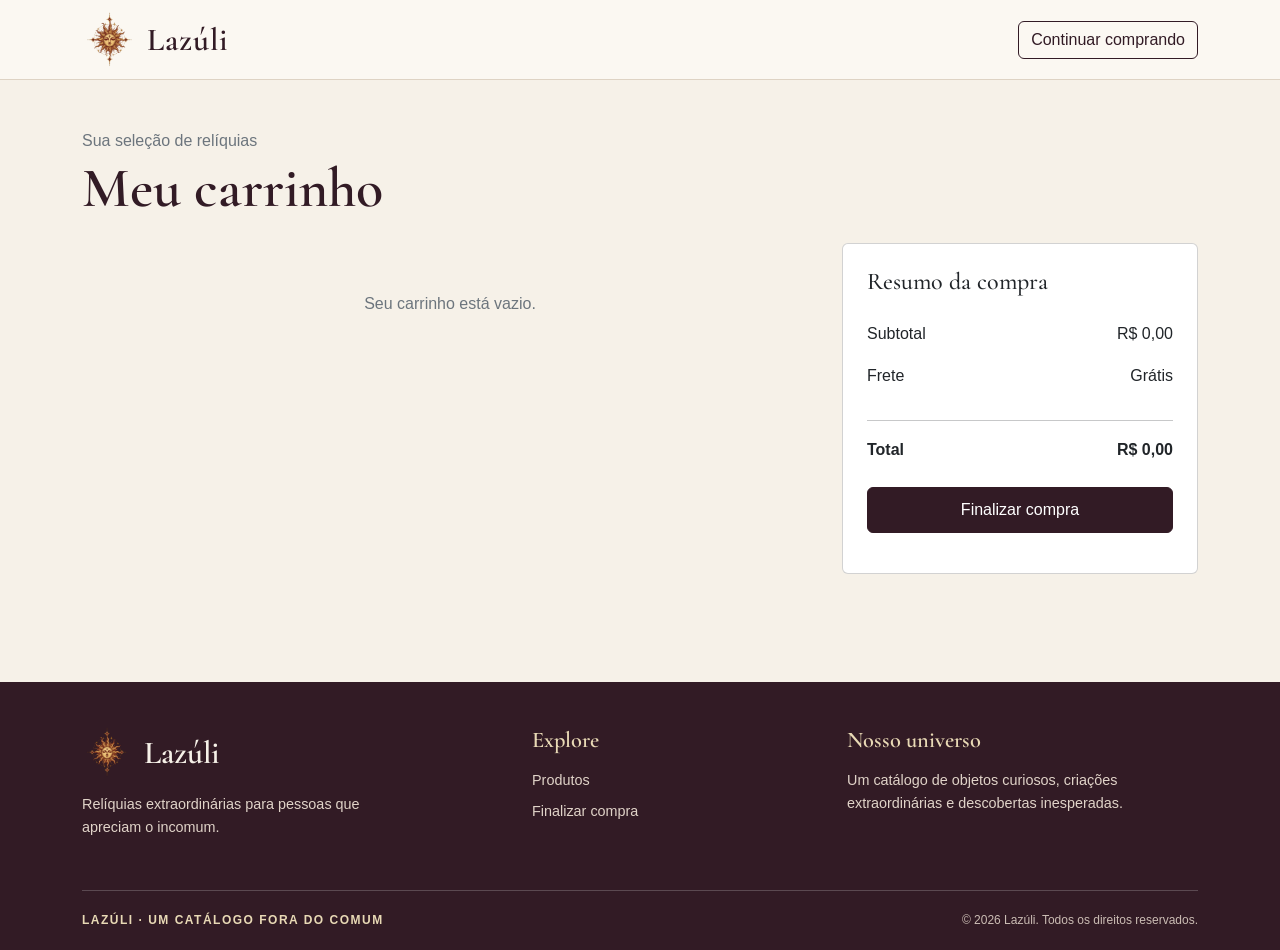
==== web/carrinho.html @ 94af98b0 "modificaões" ====
<!doctype html>
<html lang="pt-BR">

<head>
  <meta charset="utf-8">
  <meta name="viewport" content="width=device-width, initial-scale=1">

  <meta
    name="description"
    content="Revise sua seleção de relíquias extraordinárias e finalize sua compra na Lazúli.">

  <title>Carrinho | Lazúli</title>

  <link href="https://cdn.jsdelivr.net/npm/bootstrap@5.3.3/dist/css/bootstrap.min.css" rel="stylesheet">

  <link rel="stylesheet" href="css/styles.css">

  <link rel="preconnect" href="https://fonts.googleapis.com">
  <link rel="preconnect" href="https://fonts.gstatic.com" crossorigin>

  <link href="https://fonts.googleapis.com/css2?family=Cormorant+Garamond:ital,wght@0,600;0,700;1,600&display=swap" rel="stylesheet">
</head>

<body>

  <a class="skip-link" href="#conteudo">Pular para o conteúdo principal</a>

  <!-- CABEÇALHO -->
  <header class="site-header">

    <nav class="navbar navbar-expand-lg" aria-label="Navegação principal">

      <div class="container">

        <a class="brand-lockup navbar-brand" href="index.html">

          <img
            class="logo-lazuli"
            src="imagem loja escola/logo.png"
            alt="Lazúli">

          <span class="brand-name">Lazúli</span>

        </a>

        <a href="index.html" class="btn btn-outline-dark">
          Continuar comprando
        </a>

      </div>

    </nav>

  </header>

  <!-- CONTEÚDO PRINCIPAL -->
  <main id="conteudo" class="container py-5">

    <div class="mb-4">

      <p class="text-secondary mb-1">
        Sua seleção de relíquias
      </p>

      <h1>Meu carrinho</h1>

    </div>

    <div class="row g-4">

      <!-- LISTA DE PRODUTOS -->
      <section class="col-lg-8" aria-label="Produtos adicionados ao carrinho">

        <div id="listaCarrinho">

          <!-- Os produtos serão exibidos pelo JavaScript -->

        </div>

        <p
          id="carrinhoVazio"
          class="text-secondary text-center py-5">

          Seu carrinho está vazio.

        </p>

      </section>

      <!-- RESUMO DA COMPRA -->
      <aside class="col-lg-4" aria-labelledby="tituloResumo">

        <div class="card p-4">

          <h2 class="h4 mb-4" id="tituloResumo">
            Resumo da compra
          </h2>

          <div class="d-flex justify-content-between mb-3">

            <span>Subtotal</span>

            <span id="subtotalCarrinho">R$ 0,00</span>

          </div>

          <div class="d-flex justify-content-between mb-3">

            <span>Frete</span>

            <span>Grátis</span>

          </div>

          <hr>

          <div class="d-flex justify-content-between mb-4">

            <strong>Total</strong>

            <strong id="totalCarrinho">R$ 0,00</strong>

          </div>

          <button
            type="button"
            class="btn btn-dark w-100"
            id="finalizarCompra">

            Finalizar compra

          </button>

          <p
            id="feedbackCarrinho"
            class="small text-secondary mt-3 mb-0"
            role="status"
            aria-live="polite">
          </p>

        </div>

      </aside>

    </div>

  </main>

   <!-- RODAPÉ -->

  <footer class="site-footer">

    <div class="container">

      <div class="footer-main">

        <div class="footer-brand">

          <a href="index.html" class="footer-logo">

            <img
              src="imagem loja escola/logo.png"
              alt="">

            <span>Lazúli</span>

          </a>

          <p>
            Relíquias extraordinárias para pessoas
            que apreciam o incomum.
          </p>

        </div>

        <div class="footer-navigation">

          <h3>Explore</h3>

          <a href="index.html">Produtos</a>
          <a href="checkout.html">Finalizar compra</a>

        </div>

        <div class="footer-about">

          <h3>Nosso universo</h3>

          <p>
            Um catálogo de objetos curiosos,
            criações extraordinárias e descobertas inesperadas.
          </p>

        </div>

      </div>

      <div class="footer-bottom">

        <p>LAZÚLI · UM CATÁLOGO FORA DO COMUM</p>

        <span>© 2026 Lazúli. Todos os direitos reservados.</span>

      </div>

    </div>

  </footer>
  <script src="js/cart.js"></script>

</body>
</html>
---- web/css/styles.css ----
/* ========================================
   LAZÚLI — ESTILIZAÇÃO GERAL
======================================== */

:root {
    --surface: #f6f1e8;
    --surface-light: #fbf8f2;
    --surface-dark: #e9dfd0;

    --ink: #2d2422;
    --muted: #766b63;

    --border: #ded3c4;

    --accent: #702c36;
    --accent-dark: #321b25;
    --accent-soft: #e8d9b5;

    --white: #ffffff;

    --footer-bg: #321b25;
    --footer-text: #f6f1e8;
}

* {
    box-sizing: border-box;
}

html {
    scroll-behavior: smooth;
}

body {
    margin: 0;
    background-color: var(--surface);
    color: var(--ink);
    font-family: Arial, Helvetica, sans-serif;
    line-height: 1.6;
}

img {
    max-width: 100%;
}

a {
    color: var(--accent);
    text-decoration: none;
}

a:hover {
    color: var(--accent-dark);
}

button,
input,
select,
textarea {
    font: inherit;
}


/* ========================================
   ACESSIBILIDADE
======================================== */

.skip-link {
    position: absolute;
    top: -100px;
    left: 15px;
    z-index: 1000;

    padding: 10px 16px;

    background-color: var(--accent-dark);
    color: var(--white);

    border-radius: 4px;
}

.skip-link:focus {
    top: 15px;
}


/* ========================================
   CABEÇALHO E NAVEGAÇÃO
======================================== */

.site-header {
    background-color: var(--surface-light);
    border-bottom: 1px solid var(--border);
}

.site-header .navbar {
    padding: 12px 0;
}

.site-header .container {
    display: flex;
    align-items: center;
    justify-content: space-between;
}

.brand-lockup {
    display: inline-flex;
    align-items: center;
    gap: 10px;

    margin: 0;
    padding: 0;
}

.logo-lazuli {
    display: flex;
    align-items: center;
    justify-content: center;

    flex-shrink: 0;

    width: 55px;
    height: 55px;

    object-fit: contain;
}

/* Funciona tanto com o logo dentro de um span
   quanto com a imagem recebendo a classe diretamente. */

img.logo-lazuli,
.logo-lazuli img {
    display: block;

    width: 55px;
    height: 55px;

    object-fit: contain;
}

.brand-name {
    color: var(--accent-dark);

    font-family: "Cormorant Garamond", Georgia, serif;
    font-size: 2rem;
    font-weight: 600;

    letter-spacing: 1px;
    line-height: 1;
}

.site-header .nav-link {
    color: var(--accent-dark);
    font-size: 0.95rem;
    font-weight: 500;

    transition: color 0.2s ease;
}

.site-header .nav-link:hover {
    color: var(--accent);
}


/* ========================================
   TÍTULOS E TEXTOS
======================================== */

h1,
h2,
h3,
h4,
h5 {
    color: var(--accent-dark);

    font-family: "Cormorant Garamond", Georgia, serif;
    font-weight: 600;
}

h1 {
    font-size: clamp(2.2rem, 5vw, 3.5rem);
    line-height: 1.1;
}

h2 {
    font-size: clamp(1.8rem, 4vw, 2.5rem);
}

p {
    color: var(--muted);
}

.eyebrow {
    margin-bottom: 8px;

    color: var(--accent);

    font-size: 0.75rem;
    font-weight: 700;

    letter-spacing: 2px;
    text-transform: uppercase;
}


/* ========================================
   DESTAQUE / HERO
======================================== */

.hero {
    padding: 75px 0;

    background-color: var(--surface-dark);
}

.hero h1 {
    max-width: 650px;
    margin-bottom: 20px;
}

.hero p {
    max-width: 550px;
    font-size: 1.05rem;
}

.hero .btn {
    margin-top: 15px;
}


/* ========================================
   BOTÕES
======================================== */

.btn-dark {
    padding: 10px 22px;

    background-color: var(--accent-dark);
    border: 1px solid var(--accent-dark);

    color: var(--white);

    transition:
        background-color 0.2s ease,
        border-color 0.2s ease,
        transform 0.2s ease;
}

.btn-dark:hover {
    background-color: var(--accent);
    border-color: var(--accent);

    color: var(--white);

    transform: translateY(-2px);
}

.btn-outline-dark {
    color: var(--accent-dark);
    border-color: var(--accent-dark);
}

.btn-outline-dark:hover {
    background-color: var(--accent-dark);
    border-color: var(--accent-dark);
    color: var(--white);
}


/* ========================================
   FILTROS E PESQUISA
======================================== */

.filter-area {
    margin-bottom: 30px;
}

.filter-area .form-control,
.filter-area .form-select {
    min-height: 45px;

    background-color: var(--surface-light);
    border: 1px solid var(--border);
    border-radius: 5px;
}

.filter-area .form-control:focus,
.filter-area .form-select:focus {
    border-color: var(--accent);
    box-shadow: 0 0 0 0.2rem rgba(112, 44, 54, 0.12);
}


/* ========================================
   CARDS DE PRODUTOS
======================================== */

.product-card {
    height: 100%;

    overflow: hidden;

    background-color: var(--surface-light);

    border: 1px solid var(--border);
    border-radius: 8px;

    transition:
        transform 0.25s ease,
        box-shadow 0.25s ease;
}

.product-card:hover {
    transform: translateY(-5px);

    box-shadow: 0 8px 20px rgba(45, 36, 34, 0.09);
}

.product-card .card-body {
    padding: 22px;
}

.product-card h3 {
    margin-bottom: 10px;
}

.product-card p {
    font-size: 0.95rem;
}

.product-card .small {
    color: var(--accent) !important;

    font-size: 0.75rem;
    font-weight: 700;

    letter-spacing: 1px;
    text-transform: uppercase;
}

.product-card .btn {
    margin-top: 8px;
}


/* ========================================
   ILUSTRAÇÕES DOS PRODUTOS
======================================== */

.product-illustration {
    min-height: 220px;

    display: flex;
    align-items: center;
    justify-content: center;

    background-color: #f0e8dc;

    font-size: 5rem;
}


/* ========================================
   PÁGINA DE DETALHES DO PRODUTO
======================================== */

.product-page {
    padding-top: 35px;
    padding-bottom: 70px;
}

.product-detail-illustration {
    width: 100%;
    height: 450px;
    min-height: 350px;

    display: flex;
    align-items: center;
    justify-content: center;

    padding: 25px;

    overflow: hidden;

    background-color: #f0e8dc;

    border: 1px solid var(--border);
    border-radius: 8px;
}

.product-detail-illustration img {
    display: block;

    width: auto;
    height: auto;

    max-width: 100%;
    max-height: 100%;

    object-fit: contain;
}

.product-information {
    padding: 5px 0;
}

.product-title {
    margin-bottom: 18px;

    color: var(--accent-dark);

    font-size: clamp(2.3rem, 4vw, 3.4rem);
    line-height: 1.1;
}

.product-description {
    max-width: 550px;

    margin: 20px 0;

    font-size: 1.05rem;
    line-height: 1.8;
}

.price {
    margin: 15px 0;

    color: var(--accent);
    font-size: 1.25rem;
    font-weight: 700;
}

.price-large {
    margin: 20px 0;

    color: var(--accent);

    font-size: 2rem;
    font-weight: 700;
}


/* ========================================
   DETALHES E INFORMAÇÕES DO PRODUTO
======================================== */

.product-details {
    margin-top: 35px;
}

.product-details h2 {
    margin-bottom: 18px;
    font-size: 1.7rem;
}

.product-detail-item {
    padding: 15px 0;

    border-bottom: 1px solid var(--border);
}

.product-detail-item h3 {
    margin-bottom: 5px;

    font-family: Arial, Helvetica, sans-serif;
    font-size: 0.9rem;
    font-weight: 700;
}

.product-detail-item p {
    margin: 0;
    font-size: 0.95rem;
}


/* ========================================
   COMPRA E QUANTIDADE
======================================== */

.product-purchase {
    margin-top: 30px;
    padding-top: 25px;

    border-top: 1px solid var(--border);
}

.quantity-field {
    max-width: 120px;
    min-height: 45px;

    background-color: var(--surface-light);
    border: 1px solid var(--border);
    border-radius: 5px;
}

.quantity-field:focus {
    border-color: var(--accent);
    box-shadow: 0 0 0 0.2rem rgba(112, 44, 54, 0.12);
}

.product-buy-button {
    width: 100%;
    max-width: 350px;

    padding: 13px 25px;

    background-color: var(--accent-dark);
    border: 1px solid var(--accent-dark);

    color: var(--white);
    font-weight: 600;

    transition: background-color 0.2s ease;
}

.product-buy-button:hover {
    background-color: var(--accent);
    color: var(--white);
}

#produtoFeedback {
    color: var(--accent);
    font-size: 0.9rem;
}


/* ========================================
   FORMULÁRIOS
======================================== */

.form-label {
    color: var(--ink);
    font-weight: 600;
}

.form-control,
.form-select {
    min-height: 45px;

    background-color: var(--surface-light);
    border: 1px solid var(--border);

    border-radius: 5px;
}

.form-control:focus,
.form-select:focus {
    background-color: var(--surface-light);

    border-color: var(--accent);

    box-shadow: 0 0 0 0.2rem rgba(112, 44, 54, 0.12);
}

textarea.form-control {
    min-height: 110px;
}

fieldset {
    border: 0;
}

legend {
    color: var(--accent-dark);
    font-family: "Cormorant Garamond", Georgia, serif;
    font-weight: 600;
}


/* ========================================
   CHECKOUT E RESUMO DA COMPRA
======================================== */

.checkout-summary {
    padding: 25px;

    background-color: var(--surface-light);

    border: 1px solid var(--border);
    border-radius: 8px;
}

.checkout-summary h2 {
    margin-bottom: 20px;
    font-size: 1.7rem;
}

.summary-item {
    display: flex;
    align-items: center;
    justify-content: space-between;
    gap: 15px;

    padding: 15px 0;

    border-bottom: 1px solid var(--border);
}

.summary-item:last-child {
    border-bottom: 0;
}

.summary-item p {
    margin: 0;
}

.summary-total {
    display: flex;
    align-items: center;
    justify-content: space-between;

    margin-top: 20px;
    padding-top: 15px;

    border-top: 1px solid var(--border);

    color: var(--accent-dark);
    font-size: 1.2rem;
    font-weight: 700;
}


/* ========================================
   OBSERVAÇÕES E MENSAGENS
======================================== */

.note,
.info-box {
    padding: 18px;

    background-color: var(--surface-dark);

    border-left: 4px solid var(--accent);

    border-radius: 4px;
}

.note p,
.info-box p {
    margin: 0;
}


/* ========================================
   PÁGINA DE SUCESSO
======================================== */

.success-panel {
    max-width: 750px;

    padding: 45px 35px;

    background-color: var(--surface-light);

    border: 1px solid var(--border);
    border-radius: 10px;
}

.success-icon {
    width: 65px;
    height: 65px;

    display: flex;
    align-items: center;
    justify-content: center;

    margin: 0 auto 25px;

    background-color: var(--accent-soft);
    border-radius: 50%;

    color: var(--accent-dark);
    font-size: 2rem;
    font-weight: 700;
}

.success-panel h1 {
    margin-bottom: 20px;
}

.success-panel .lead {
    margin-bottom: 30px;
}

.order-data {
    margin: 30px 0;
    padding: 20px;

    background-color: var(--surface);

    border-radius: 6px;

    text-align: left;
}

.order-data div {
    display: flex;
    justify-content: space-between;
    gap: 20px;

    padding: 12px 0;

    border-bottom: 1px solid var(--border);
}

.order-data div:last-child {
    border-bottom: 0;
}

.order-data dt {
    color: var(--muted);
    font-weight: 500;
}

.order-data dd {
    margin: 0;

    color: var(--accent-dark);
    font-weight: 700;

    text-align: right;
}


/* ========================================
   RODAPÉ
======================================== */

.site-footer {
    margin-top: 60px;
    padding: 45px 0 20px;

    background-color: var(--footer-bg);
    color: var(--footer-text);
}

.site-footer p,
.site-footer span {
    color: var(--footer-text);
}

.footer-main {
    display: grid;
    grid-template-columns: 1.5fr 1fr 1.3fr;
    gap: 45px;

    padding-bottom: 35px;
}

.footer-brand,
.footer-navigation,
.footer-about {
    display: flex;
    flex-direction: column;
    align-items: flex-start;
}

.footer-logo {
    display: flex;
    align-items: center;
    gap: 12px;

    margin-bottom: 15px;

    color: var(--footer-text);

    font-family: "Cormorant Garamond", Georgia, serif;
    font-size: 2rem;
    font-weight: 600;
}

.footer-logo img {
    width: 50px;
    height: 50px;

    object-fit: contain;
}

.footer-brand p,
.footer-about p {
    max-width: 300px;

    color: #e0d3c8;
    font-size: 0.9rem;
}

.footer-navigation h3,
.footer-about h3 {
    margin-bottom: 15px;

    color: var(--accent-soft);

    font-family: "Cormorant Garamond", Georgia, serif;
    font-size: 1.4rem;
}

.footer-navigation a {
    margin-bottom: 8px;

    color: #e0d3c8;
    font-size: 0.9rem;

    transition: color 0.2s ease;
}

.footer-navigation a:hover {
    color: var(--accent-soft);
}

.footer-bottom {
    display: flex;
    justify-content: space-between;
    align-items: center;
    gap: 20px;

    padding-top: 20px;

    border-top: 1px solid rgba(255, 255, 255, 0.2);
}

.footer-bottom p {
    margin: 0;

    color: var(--accent-soft);

    font-size: 0.75rem;
    font-weight: 700;

    letter-spacing: 1.5px;
}

.footer-bottom span {
    color: #cbbdb4;
    font-size: 0.75rem;
}


/* ========================================
   CARROSSEL
======================================== */

.carousel {
    overflow: hidden;
    border-radius: 8px;
}

.carousel img {
    width: 100%;
    height: 420px;

    object-fit: cover;
}

.carousel-control-prev-icon,
.carousel-control-next-icon {
    filter: drop-shadow(0 1px 3px rgba(0, 0, 0, 0.5));
}


/* ========================================
   RESPONSIVIDADE — TABLETS
======================================== */

@media (max-width: 991px) {

    .hero {
        padding: 55px 0;
    }

    .product-detail-illustration {
        height: 380px;
    }

    .footer-main {
        grid-template-columns: 1fr 1fr;
        gap: 35px;
    }

    .footer-brand {
        grid-column: 1 / -1;
    }

}


/* ========================================
   RESPONSIVIDADE — CELULARES
======================================== */

@media (max-width: 576px) {

    body {
        font-size: 0.95rem;
    }

    .site-header .navbar {
        padding: 10px 0;
    }

    .brand-lockup {
        gap: 7px;
    }

    .logo-lazuli,
    img.logo-lazuli,
    .logo-lazuli img {
        width: 45px;
        height: 45px;
    }

    .brand-name {
        font-size: 1.7rem;
    }

    .site-header .nav-link {
        font-size: 0.85rem;
    }

    .hero {
        padding: 40px 0;
    }

    .product-illustration {
        min-height: 180px;
    }

    .product-detail-illustration {
        height: 290px;
        min-height: 250px;

        padding: 15px;
    }

    .product-detail-illustration img {
        max-height: 260px;
    }

    .product-title {
        font-size: 2.3rem;
    }

    .product-description {
        font-size: 0.95rem;
    }

    .price-large {
        font-size: 1.7rem;
    }

    .product-buy-button {
        max-width: 100%;
    }

    .success-panel {
        padding: 30px 18px;
    }

    .order-data {
        padding: 15px;
    }

    .order-data div {
        flex-direction: column;
        gap: 3px;
    }

    .order-data dd {
        text-align: left;
    }

    .footer-main {
        grid-template-columns: 1fr;
        gap: 30px;
    }

    .footer-brand {
        grid-column: auto;
    }

    .footer-bottom {
        flex-direction: column;
        align-items: flex-start;
        gap: 8px;
    }

    .carousel img {
        height: 250px;
    }

}


/* ========================================
   ACESSIBILIDADE — MOVIMENTO
======================================== */

@media (prefers-reduced-motion: reduce) {

    *,
    *::before,
    *::after {
        scroll-behavior: auto !important;
        transition-duration: 0.01ms !important;
        animation-duration: 0.01ms !important;
        animation-iteration-count: 1 !important;
    }

}


/* ========================================
   FOCO VISÍVEL
======================================== */

:focus-visible {
    outline: 3px solid var(--accent);
    outline-offset: 3px;
}
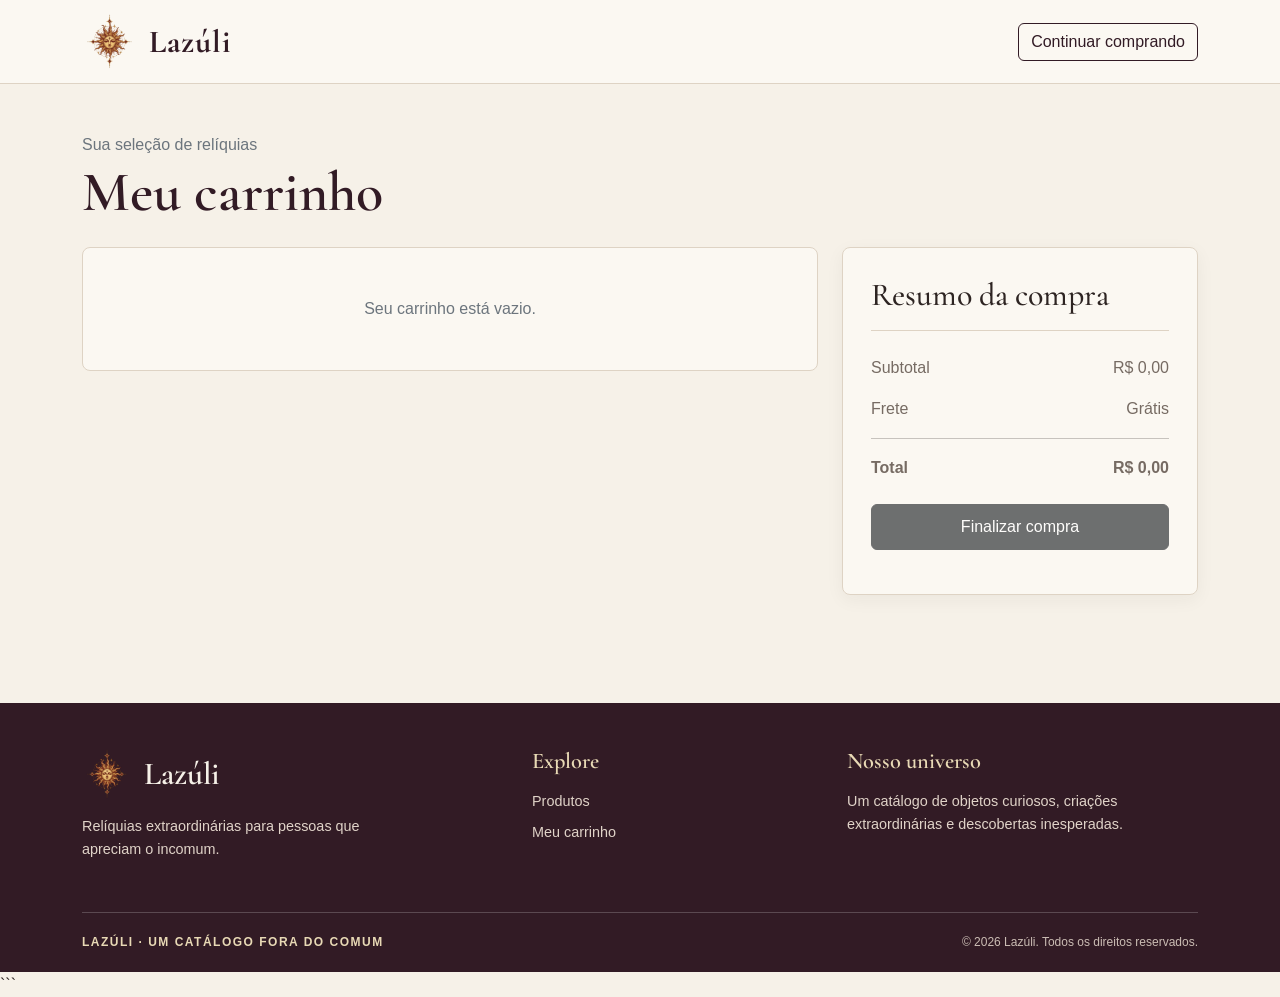
==== commit 0541cf07: "atualização do site" ====
--- a/web/carrinho.html
+++ b/web/carrinho.html
@@ -1,4 +1,3 @@
-
 <!doctype html>
 <html lang="pt-BR">
 
@@ -70,9 +69,11 @@
     <div class="row g-4">
 
       <!-- LISTA DE PRODUTOS -->
-      <section class="col-lg-8" aria-label="Produtos adicionados ao carrinho">
-
-        <div id="listaCarrinho">
+      <section
+        class="col-lg-8"
+        aria-label="Produtos adicionados ao carrinho">
+
+        <div id="listaCarrinho" aria-live="polite">
 
           <!-- Os produtos serão exibidos pelo JavaScript -->
 
@@ -89,9 +90,11 @@
       </section>
 
       <!-- RESUMO DA COMPRA -->
-      <aside class="col-lg-4" aria-labelledby="tituloResumo">
-
-        <div class="card p-4">
+      <aside
+        class="col-lg-4"
+        aria-labelledby="tituloResumo">
+
+        <div class="checkout-summary">
 
           <h2 class="h4 mb-4" id="tituloResumo">
             Resumo da compra
@@ -147,8 +150,7 @@
 
   </main>
 
-   <!-- RODAPÉ -->
-
+  <!-- RODAPÉ -->
   <footer class="site-footer">
 
     <div class="container">
@@ -179,7 +181,7 @@
           <h3>Explore</h3>
 
           <a href="index.html">Produtos</a>
-          <a href="checkout.html">Finalizar compra</a>
+          <a href="carrinho.html">Meu carrinho</a>
 
         </div>
 
@@ -207,7 +209,9 @@
     </div>
 
   </footer>
+
   <script src="js/cart.js"></script>
 
 </body>
 </html>
+```
--- a/web/css/styles.css
+++ b/web/css/styles.css
@@ -1,3 +1,4 @@
+
 /* ========================================
    LAZÚLI — ESTILIZAÇÃO GERAL
 ======================================== */
@@ -58,7 +59,6 @@
     font: inherit;
 }
 
-
 /* ========================================
    ACESSIBILIDADE
 ======================================== */
@@ -68,12 +68,9 @@
     top: -100px;
     left: 15px;
     z-index: 1000;
-
     padding: 10px 16px;
-
     background-color: var(--accent-dark);
     color: var(--white);
-
     border-radius: 4px;
 }
 
@@ -81,6 +78,10 @@
     top: 15px;
 }
 
+:focus-visible {
+    outline: 3px solid var(--accent);
+    outline-offset: 3px;
+}
 
 /* ========================================
    CABEÇALHO E NAVEGAÇÃO
@@ -92,7 +93,7 @@
 }
 
 .site-header .navbar {
-    padding: 12px 0;
+    padding: 14px 0;
 }
 
 .site-header .container {
@@ -104,45 +105,25 @@
 .brand-lockup {
     display: inline-flex;
     align-items: center;
-    gap: 10px;
-
+    gap: 12px;
     margin: 0;
     padding: 0;
+    text-decoration: none;
 }
 
 .logo-lazuli {
-    display: flex;
-    align-items: center;
-    justify-content: center;
-
+    display: block;
     flex-shrink: 0;
-
     width: 55px;
     height: 55px;
-
     object-fit: contain;
 }
 
-/* Funciona tanto com o logo dentro de um span
-   quanto com a imagem recebendo a classe diretamente. */
-
-img.logo-lazuli,
-.logo-lazuli img {
-    display: block;
-
-    width: 55px;
-    height: 55px;
-
-    object-fit: contain;
-}
-
 .brand-name {
     color: var(--accent-dark);
-
     font-family: "Cormorant Garamond", Georgia, serif;
     font-size: 2rem;
-    font-weight: 600;
-
+    font-weight: 700;
     letter-spacing: 1px;
     line-height: 1;
 }
@@ -151,14 +132,12 @@
     color: var(--accent-dark);
     font-size: 0.95rem;
     font-weight: 500;
-
     transition: color 0.2s ease;
 }
 
 .site-header .nav-link:hover {
     color: var(--accent);
 }
-
 
 /* ========================================
    TÍTULOS E TEXTOS
@@ -170,7 +149,6 @@
 h4,
 h5 {
     color: var(--accent-dark);
-
     font-family: "Cormorant Garamond", Georgia, serif;
     font-weight: 600;
 }
@@ -190,24 +168,19 @@
 
 .eyebrow {
     margin-bottom: 8px;
-
     color: var(--accent);
-
     font-size: 0.75rem;
     font-weight: 700;
-
     letter-spacing: 2px;
     text-transform: uppercase;
 }
 
-
 /* ========================================
    DESTAQUE / HERO
 ======================================== */
 
 .hero {
     padding: 75px 0;
-
     background-color: var(--surface-dark);
 }
 
@@ -225,21 +198,16 @@
     margin-top: 15px;
 }
 
-
 /* ========================================
    BOTÕES
 ======================================== */
 
 .btn-dark {
     padding: 10px 22px;
-
     background-color: var(--accent-dark);
     border: 1px solid var(--accent-dark);
-
     color: var(--white);
-
-    transition:
-        background-color 0.2s ease,
+    transition: background-color 0.2s ease,
         border-color 0.2s ease,
         transform 0.2s ease;
 }
@@ -247,9 +215,7 @@
 .btn-dark:hover {
     background-color: var(--accent);
     border-color: var(--accent);
-
     color: var(--white);
-
     transform: translateY(-2px);
 }
 
@@ -264,7 +230,6 @@
     color: var(--white);
 }
 
-
 /* ========================================
    FILTROS E PESQUISA
 ======================================== */
@@ -276,7 +241,6 @@
 .filter-area .form-control,
 .filter-area .form-select {
     min-height: 45px;
-
     background-color: var(--surface-light);
     border: 1px solid var(--border);
     border-radius: 5px;
@@ -288,29 +252,22 @@
     box-shadow: 0 0 0 0.2rem rgba(112, 44, 54, 0.12);
 }
 
-
 /* ========================================
    CARDS DE PRODUTOS
 ======================================== */
 
 .product-card {
     height: 100%;
-
     overflow: hidden;
-
-    background-color: var(--surface-light);
-
+    background-color: var(--surface-light);
     border: 1px solid var(--border);
     border-radius: 8px;
-
-    transition:
-        transform 0.25s ease,
+    transition: transform 0.25s ease,
         box-shadow 0.25s ease;
 }
 
 .product-card:hover {
     transform: translateY(-5px);
-
     box-shadow: 0 8px 20px rgba(45, 36, 34, 0.09);
 }
 
@@ -328,10 +285,8 @@
 
 .product-card .small {
     color: var(--accent) !important;
-
     font-size: 0.75rem;
     font-weight: 700;
-
     letter-spacing: 1px;
     text-transform: uppercase;
 }
@@ -340,26 +295,28 @@
     margin-top: 8px;
 }
 
-
-/* ========================================
-   ILUSTRAÇÕES DOS PRODUTOS
+/* ========================================
+   IMAGENS DOS PRODUTOS
 ======================================== */
 
 .product-illustration {
     min-height: 220px;
-
     display: flex;
     align-items: center;
     justify-content: center;
-
     background-color: #f0e8dc;
-
     font-size: 5rem;
 }
 
-
-/* ========================================
-   PÁGINA DE DETALHES DO PRODUTO
+.product-illustration img {
+    width: 100%;
+    height: 220px;
+    padding: 15px;
+    object-fit: contain;
+}
+
+/* ========================================
+   DETALHES DO PRODUTO
 ======================================== */
 
 .product-page {
@@ -371,30 +328,22 @@
     width: 100%;
     height: 450px;
     min-height: 350px;
-
     display: flex;
     align-items: center;
     justify-content: center;
-
     padding: 25px;
-
     overflow: hidden;
-
     background-color: #f0e8dc;
-
     border: 1px solid var(--border);
     border-radius: 8px;
 }
 
 .product-detail-illustration img {
     display: block;
-
     width: auto;
     height: auto;
-
     max-width: 100%;
     max-height: 100%;
-
     object-fit: contain;
 }
 
@@ -404,25 +353,20 @@
 
 .product-title {
     margin-bottom: 18px;
-
-    color: var(--accent-dark);
-
+    color: var(--accent-dark);
     font-size: clamp(2.3rem, 4vw, 3.4rem);
     line-height: 1.1;
 }
 
 .product-description {
     max-width: 550px;
-
     margin: 20px 0;
-
     font-size: 1.05rem;
     line-height: 1.8;
 }
 
 .price {
     margin: 15px 0;
-
     color: var(--accent);
     font-size: 1.25rem;
     font-weight: 700;
@@ -430,16 +374,13 @@
 
 .price-large {
     margin: 20px 0;
-
     color: var(--accent);
-
     font-size: 2rem;
     font-weight: 700;
 }
 
-
-/* ========================================
-   DETALHES E INFORMAÇÕES DO PRODUTO
+/* ========================================
+   INFORMAÇÕES DO PRODUTO
 ======================================== */
 
 .product-details {
@@ -453,13 +394,11 @@
 
 .product-detail-item {
     padding: 15px 0;
-
     border-bottom: 1px solid var(--border);
 }
 
 .product-detail-item h3 {
     margin-bottom: 5px;
-
     font-family: Arial, Helvetica, sans-serif;
     font-size: 0.9rem;
     font-weight: 700;
@@ -470,7 +409,6 @@
     font-size: 0.95rem;
 }
 
-
 /* ========================================
    COMPRA E QUANTIDADE
 ======================================== */
@@ -478,14 +416,12 @@
 .product-purchase {
     margin-top: 30px;
     padding-top: 25px;
-
     border-top: 1px solid var(--border);
 }
 
 .quantity-field {
     max-width: 120px;
     min-height: 45px;
-
     background-color: var(--surface-light);
     border: 1px solid var(--border);
     border-radius: 5px;
@@ -499,15 +435,11 @@
 .product-buy-button {
     width: 100%;
     max-width: 350px;
-
     padding: 13px 25px;
-
     background-color: var(--accent-dark);
     border: 1px solid var(--accent-dark);
-
     color: var(--white);
     font-weight: 600;
-
     transition: background-color 0.2s ease;
 }
 
@@ -521,7 +453,6 @@
     font-size: 0.9rem;
 }
 
-
 /* ========================================
    FORMULÁRIOS
 ======================================== */
@@ -534,19 +465,15 @@
 .form-control,
 .form-select {
     min-height: 45px;
-
     background-color: var(--surface-light);
     border: 1px solid var(--border);
-
     border-radius: 5px;
 }
 
 .form-control:focus,
 .form-select:focus {
     background-color: var(--surface-light);
-
     border-color: var(--accent);
-
     box-shadow: 0 0 0 0.2rem rgba(112, 44, 54, 0.12);
 }
 
@@ -564,23 +491,136 @@
     font-weight: 600;
 }
 
-
-/* ========================================
-   CHECKOUT E RESUMO DA COMPRA
-======================================== */
-
-.checkout-summary {
-    padding: 25px;
-
-    background-color: var(--surface-light);
-
+/* ========================================
+   CARRINHO DE COMPRAS
+======================================== */
+
+.cart-item {
+    display: flex;
+    align-items: center;
+    gap: 20px;
+    padding: 20px;
+    margin-bottom: 18px;
+    background-color: var(--surface-light);
     border: 1px solid var(--border);
     border-radius: 8px;
 }
 
+.cart-item img {
+    width: 120px;
+    height: 120px;
+    object-fit: contain;
+    background-color: #f0e8dc;
+    border-radius: 6px;
+}
+
+.cart-item h3 {
+    margin-bottom: 6px;
+    font-size: 1.4rem;
+}
+
+.cart-item p {
+    margin-bottom: 6px;
+}
+
+.cart-item .form-control {
+    max-width: 90px;
+}
+
+.cart-item button {
+    white-space: nowrap;
+}
+
+.cart-summary {
+    padding: 25px;
+    background-color: var(--surface-light);
+    border: 1px solid var(--border);
+    border-radius: 8px;
+}
+
+.cart-summary h2 {
+    margin-bottom: 20px;
+    font-size: 1.8rem;
+}
+
+.cart-summary strong {
+    color: var(--accent-dark);
+}
+
+#carrinhoVazio {
+    padding: 35px 20px;
+    background-color: var(--surface-light);
+    border: 1px solid var(--border);
+    border-radius: 8px;
+    text-align: center;
+}
+
+/* ========================================
+   CHECKOUT E RESUMO DA COMPRA
+======================================== */
+
+#checkoutForm > .mb-4 {
+    padding-bottom: 25px;
+    border-bottom: 1px solid var(--border);
+}
+
+#checkoutForm h2 {
+    margin-bottom: 22px;
+    font-size: 1.9rem;
+}
+
+#checkoutForm .form-control,
+#checkoutForm .form-select {
+    min-height: 48px;
+    padding: 10px 13px;
+    background-color: var(--surface-light);
+    border: 1px solid var(--border);
+    border-radius: 5px;
+    color: var(--ink);
+}
+
+#checkoutForm .form-control::placeholder {
+    color: #a69a90;
+}
+
+#checkoutForm .form-control:focus,
+#checkoutForm .form-select:focus {
+    border-color: var(--accent);
+    box-shadow: 0 0 0 3px rgba(112, 44, 54, 0.12);
+}
+
+#buscarCep {
+    border-color: var(--accent);
+    color: var(--accent-dark);
+    transition: 0.2s ease;
+}
+
+#buscarCep:hover {
+    background-color: var(--accent);
+    color: var(--white);
+}
+
+#cepFeedback,
+#resumoFeedback {
+    color: var(--muted);
+    font-size: 0.85rem;
+}
+
+.checkout-summary {
+    position: sticky;
+    top: 25px;
+    padding: 28px;
+    background-color: var(--surface-light);
+    border: 1px solid var(--border);
+    border-radius: 8px;
+    box-shadow: 0 5px 18px rgba(45, 36, 34, 0.05);
+}
+
 .checkout-summary h2 {
-    margin-bottom: 20px;
-    font-size: 1.7rem;
+    padding-bottom: 15px;
+    margin-bottom: 15px;
+    border-bottom: 1px solid var(--border);
+    font-size: 2rem;
 }
 
 .summary-item {
@@ -588,9 +628,7 @@
     align-items: center;
     justify-content: space-between;
     gap: 15px;
-
-    padding: 15px 0;
-
+    padding: 16px 0;
     border-bottom: 1px solid var(--border);
 }
 
@@ -600,23 +638,64 @@
 
 .summary-item p {
     margin: 0;
-}
-
-.summary-total {
-    display: flex;
-    align-items: center;
-    justify-content: space-between;
-
-    margin-top: 20px;
-    padding-top: 15px;
-
-    border-top: 1px solid var(--border);
-
-    color: var(--accent-dark);
-    font-size: 1.2rem;
-    font-weight: 700;
-}
-
+    color: var(--ink);
+    font-size: 0.9rem;
+}
+
+.summary-item strong {
+    color: var(--accent);
+    white-space: nowrap;
+}
+
+.checkout-summary .d-flex {
+    color: var(--muted);
+}
+
+.checkout-summary #resumoQuantidade,
+.checkout-summary #resumoTotal {
+    color: var(--accent-dark);
+}
+
+.checkout-summary #resumoTotal {
+    font-size: 1.25rem;
+}
+
+#checkoutForm .form-check-input {
+    border-color: var(--border);
+}
+
+#checkoutForm .form-check-input:checked {
+    background-color: var(--accent);
+    border-color: var(--accent);
+}
+
+#checkoutForm .form-check-input:focus {
+    border-color: var(--accent);
+    box-shadow: 0 0 0 3px rgba(112, 44, 54, 0.12);
+}
+
+#concluirPedido {
+    width: 100%;
+    min-height: 50px;
+    margin-top: 8px;
+    background-color: var(--accent-dark);
+    border: 1px solid var(--accent-dark);
+    color: var(--white);
+    font-weight: 600;
+    letter-spacing: 0.4px;
+    transition: 0.2s ease;
+}
+
+#concluirPedido:hover:not(:disabled) {
+    background-color: var(--accent);
+    border-color: var(--accent);
+    transform: translateY(-2px);
+}
+
+#concluirPedido:disabled {
+    opacity: 0.55;
+    cursor: not-allowed;
+}
 
 /* ========================================
    OBSERVAÇÕES E MENSAGENS
@@ -625,11 +704,8 @@
 .note,
 .info-box {
     padding: 18px;
-
     background-color: var(--surface-dark);
-
     border-left: 4px solid var(--accent);
-
     border-radius: 4px;
 }
 
@@ -638,18 +714,14 @@
     margin: 0;
 }
 
-
 /* ========================================
    PÁGINA DE SUCESSO
 ======================================== */
 
 .success-panel {
     max-width: 750px;
-
     padding: 45px 35px;
-
-    background-color: var(--surface-light);
-
+    background-color: var(--surface-light);
     border: 1px solid var(--border);
     border-radius: 10px;
 }
@@ -657,16 +729,12 @@
 .success-icon {
     width: 65px;
     height: 65px;
-
     display: flex;
     align-items: center;
     justify-content: center;
-
     margin: 0 auto 25px;
-
     background-color: var(--accent-soft);
     border-radius: 50%;
-
     color: var(--accent-dark);
     font-size: 2rem;
     font-weight: 700;
@@ -683,11 +751,8 @@
 .order-data {
     margin: 30px 0;
     padding: 20px;
-
     background-color: var(--surface);
-
     border-radius: 6px;
-
     text-align: left;
 }
 
@@ -695,9 +760,7 @@
     display: flex;
     justify-content: space-between;
     gap: 20px;
-
     padding: 12px 0;
-
     border-bottom: 1px solid var(--border);
 }
 
@@ -712,13 +775,10 @@
 
 .order-data dd {
     margin: 0;
-
     color: var(--accent-dark);
     font-weight: 700;
-
     text-align: right;
 }
-
 
 /* ========================================
    RODAPÉ
@@ -727,7 +787,6 @@
 .site-footer {
     margin-top: 60px;
     padding: 45px 0 20px;
-
     background-color: var(--footer-bg);
     color: var(--footer-text);
 }
@@ -741,7 +800,6 @@
     display: grid;
     grid-template-columns: 1.5fr 1fr 1.3fr;
     gap: 45px;
-
     padding-bottom: 35px;
 }
 
@@ -757,11 +815,8 @@
     display: flex;
     align-items: center;
     gap: 12px;
-
     margin-bottom: 15px;
-
     color: var(--footer-text);
-
     font-family: "Cormorant Garamond", Georgia, serif;
     font-size: 2rem;
     font-weight: 600;
@@ -770,14 +825,12 @@
 .footer-logo img {
     width: 50px;
     height: 50px;
-
     object-fit: contain;
 }
 
 .footer-brand p,
 .footer-about p {
     max-width: 300px;
-
     color: #e0d3c8;
     font-size: 0.9rem;
 }
@@ -785,19 +838,15 @@
 .footer-navigation h3,
 .footer-about h3 {
     margin-bottom: 15px;
-
     color: var(--accent-soft);
-
     font-family: "Cormorant Garamond", Georgia, serif;
     font-size: 1.4rem;
 }
 
 .footer-navigation a {
     margin-bottom: 8px;
-
     color: #e0d3c8;
     font-size: 0.9rem;
-
     transition: color 0.2s ease;
 }
 
@@ -810,20 +859,15 @@
     justify-content: space-between;
     align-items: center;
     gap: 20px;
-
     padding-top: 20px;
-
     border-top: 1px solid rgba(255, 255, 255, 0.2);
 }
 
 .footer-bottom p {
     margin: 0;
-
     color: var(--accent-soft);
-
     font-size: 0.75rem;
     font-weight: 700;
-
     letter-spacing: 1.5px;
 }
 
@@ -832,7 +876,6 @@
     font-size: 0.75rem;
 }
 
-
 /* ========================================
    CARROSSEL
 ======================================== */
@@ -845,7 +888,6 @@
 .carousel img {
     width: 100%;
     height: 420px;
-
     object-fit: cover;
 }
 
@@ -854,7 +896,6 @@
     filter: drop-shadow(0 1px 3px rgba(0, 0, 0, 0.5));
 }
 
-
 /* ========================================
    RESPONSIVIDADE — TABLETS
 ======================================== */
@@ -878,8 +919,12 @@
         grid-column: 1 / -1;
     }
 
-}
-
+    .checkout-summary {
+        position: static;
+        margin-top: 10px;
+    }
+
+}
 
 /* ========================================
    RESPONSIVIDADE — CELULARES
@@ -899,9 +944,7 @@
         gap: 7px;
     }
 
-    .logo-lazuli,
-    img.logo-lazuli,
-    .logo-lazuli img {
+    .logo-lazuli {
         width: 45px;
         height: 45px;
     }
@@ -910,8 +953,9 @@
         font-size: 1.7rem;
     }
 
-    .site-header .nav-link {
-        font-size: 0.85rem;
+    .site-header .btn {
+        padding: 7px 10px;
+        font-size: 0.8rem;
     }
 
     .hero {
@@ -920,12 +964,15 @@
 
     .product-illustration {
         min-height: 180px;
+    }
+
+    .product-illustration img {
+        height: 180px;
     }
 
     .product-detail-illustration {
         height: 290px;
         min-height: 250px;
-
         padding: 15px;
     }
 
@@ -947,6 +994,38 @@
 
     .product-buy-button {
         max-width: 100%;
+    }
+
+    .cart-item {
+        flex-wrap: wrap;
+        gap: 12px;
+        padding: 15px;
+    }
+
+    .cart-item img {
+        width: 90px;
+        height: 90px;
+    }
+
+    .cart-item h3 {
+        font-size: 1.2rem;
+    }
+
+    .checkout-summary {
+        padding: 20px;
+    }
+
+    .checkout-summary h2 {
+        font-size: 1.7rem;
+    }
+
+    #checkoutForm h2 {
+        font-size: 1.65rem;
+    }
+
+    #buscarCep {
+        padding: 8px 12px;
+        font-size: 0.85rem;
     }
 
     .success-panel {
@@ -986,7 +1065,6 @@
     }
 
 }
-
 
 /* ========================================
    ACESSIBILIDADE — MOVIMENTO
@@ -1004,13 +1082,3 @@
     }
 
 }
-
-
-/* ========================================
-   FOCO VISÍVEL
-======================================== */
-
-:focus-visible {
-    outline: 3px solid var(--accent);
-    outline-offset: 3px;
-}
